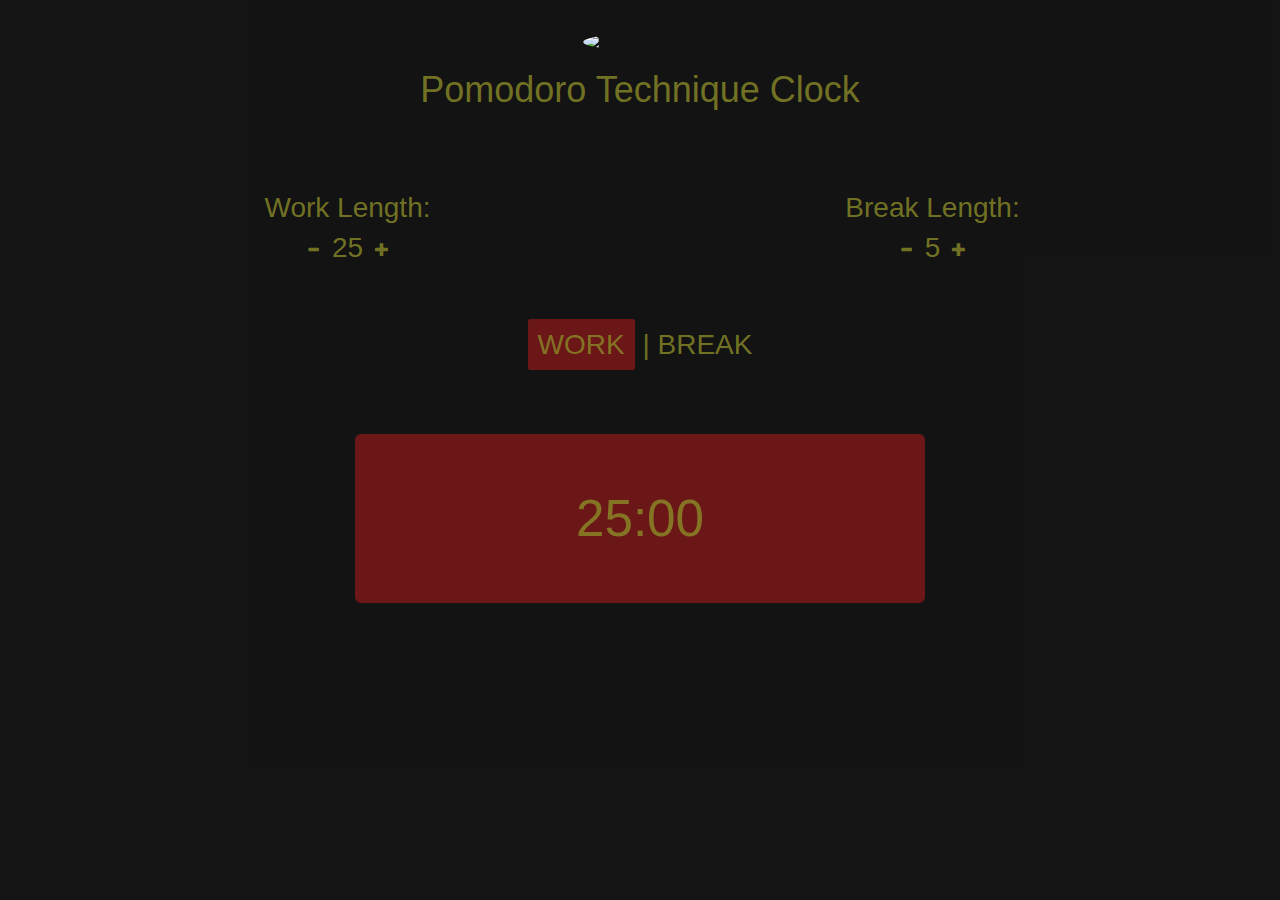
==== fcc_pomodoro_clock_zipline/index.html @ b3dd0638 "add pomodoro zipline" ====
﻿<!DOCTYPE html>
<html>
<head>
    <script src="https://ajax.googleapis.com/ajax/libs/jquery/1.11.3/jquery.min.js"></script>
    <!-- Latest compiled and minified CSS -->
    <link rel="stylesheet" href="https://maxcdn.bootstrapcdn.com/bootstrap/3.3.5/css/bootstrap.min.css">
    <!-- Optional theme -->
    <link rel="stylesheet" href="https://maxcdn.bootstrapcdn.com/bootstrap/3.3.5/css/bootstrap-theme.min.css">
    <!-- Latest compiled and minified JavaScript -->
    <script src="https://maxcdn.bootstrapcdn.com/bootstrap/3.3.5/js/bootstrap.min.js"></script>
    <link rel="stylesheet" href="https://maxcdn.bootstrapcdn.com/font-awesome/4.4.0/css/font-awesome.min.css">
    <link rel="stylesheet" href="pomodoro.css" />
    <script src="pomodoro.js"></script>
    <title>Pomodoro</title>
    <meta charset="utf-8" />
</head>
<body>
    <div class="container">
        <div class="row">
            <div class="col-lg-12 col-md-12 col-sm-12 col-xs-12">
                <img class="img-responsive img-circle tomato center-block" src="http://home.nightcpu.com/images/pomo.png" />
                <h1 class="text-center">Pomodoro Technique Clock</h1>
            </div>
        </div>
        <div class="row timers-row">
            <div class="col-lg-6 col-md-6 col-sm-6 col-xs-6">
                <div class="headers text-center">Work Length:</div>
                <div class="text-center">
                    <span class="glyphicon glyphicon-minus pbutton pbutton-down controls controls-left"></span>
                    <span id="pomodoro"></span>
                    <span class="glyphicon glyphicon-plus pbutton pbutton-up controls controls-right"></span>
                </div>
            </div>
            <div class="col-lg-6 col-md-6 col-sm-6 col-xs-6">
                <div class="headers text-center">Break Length:</div>
                <div class="text-center">
                    <span class="glyphicon glyphicon-minus bbutton bbutton-down controls"></span>
                    <span id="break"></span>
                    <span class="glyphicon glyphicon-plus bbutton bbutton-up controls"></span>
                </div>
            </div>
        </div>
        <div class="row">
            <div class="col-lg-12 col-md-12 col-sm-12 col-xs-12 text-center">
                <div class="session-name"><span class="work">WORK</span><span> | </span><span class="break">BREAK</span></div>
            </div>
        </div>
        <div class="row">
            <div class="col-lg-12 col-md-12 col-sm-12 col-xs-12 text-center">
                <div class="pomodoro-display center-block jumbotron"></div>
            </div>
        </div>
    </div>
</body>
</html>
---- fcc_pomodoro_clock_zipline/pomodoro.css ----
﻿* {
  -moz-user-select: none;
  -webkit-user-select: none;
}

html,
body {
  height: 100%;
  width: 100%;
  margin: 0;
  padding: 0;
  background: rgba(10, 10, 10, .8);
  color:rgba(140, 140, 40, .8);
}
.tomato {
  margin-top:3%;
  width:10%
}
.timers-row {
  margin-top: 6%;
}

.headers {
  font-size: 2em;
}

.controls {
  cursor: pointer;
  font-size: 1em;
  vertical-align: middle;
  padding: 8px;
}

#pomodoro {
  font-size: 2em;
  vertical-align: middle;
}

#break {
  font-size: 2em;
  vertical-align: middle;
}
.session-name {
  margin-top:5%;
  font-size:2em;
}
.work {
  border-radius:2px;
}
.break {
  border-radius:2px;
}
.work-session {
  background-color:rgba(240, 30, 30, .4);
  padding:10px
}
.break-session {
  background-color:rgba(240, 30, 30, .4);
  padding:10px;
}
.pomodoro-display {
  margin-top: 6%;
  font-size: 4vmax;
  background: rgba(240, 30, 30, .4);
  cursor:pointer;
  width: 50%;
}
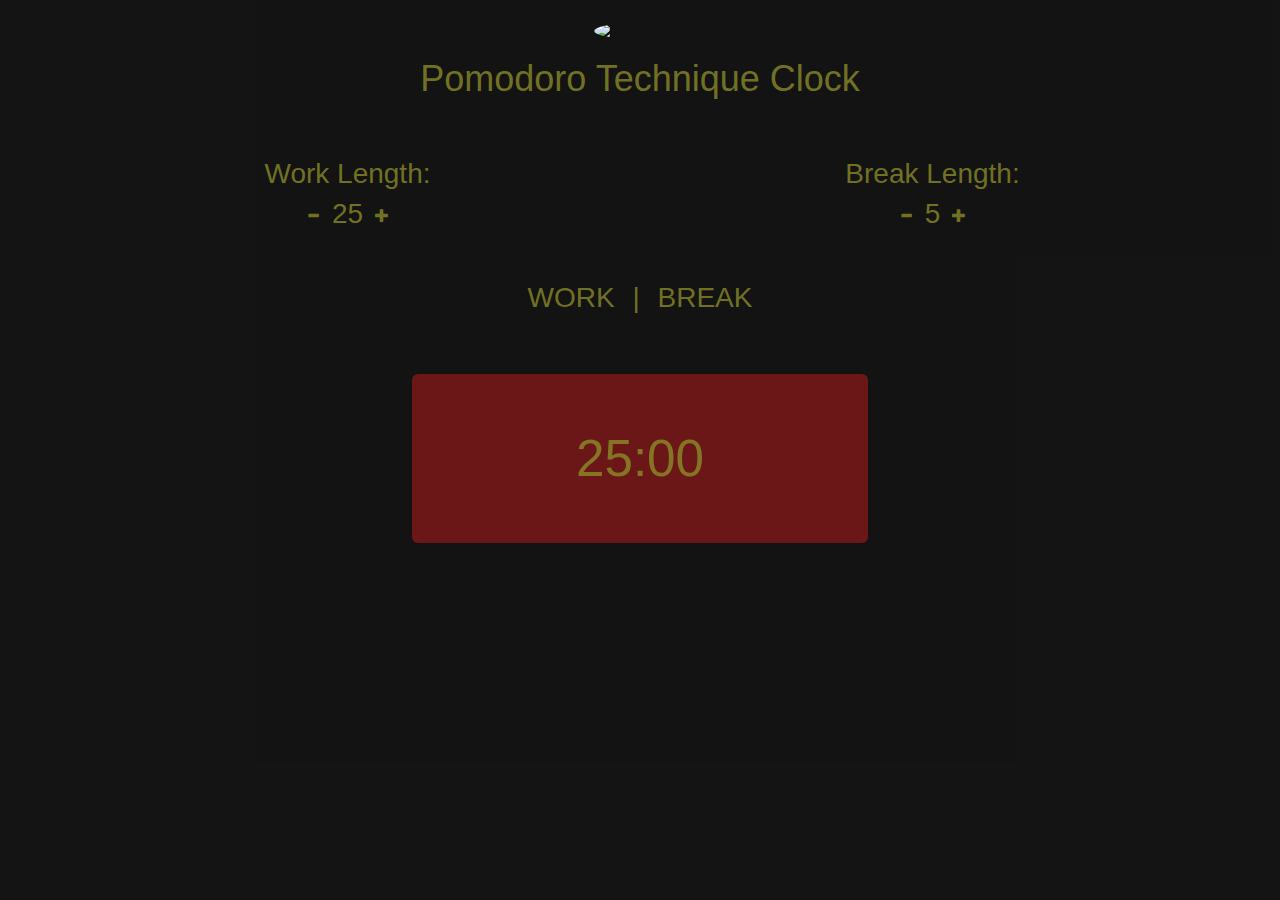
==== commit f6538ad9: "finishing touches" ====
--- a/fcc_pomodoro_clock_zipline/index.html
+++ b/fcc_pomodoro_clock_zipline/index.html
@@ -18,7 +18,7 @@
     <div class="container">
         <div class="row">
             <div class="col-lg-12 col-md-12 col-sm-12 col-xs-12">
-                <img class="img-responsive img-circle tomato center-block" src="http://home.nightcpu.com/images/pomo.png" />
+                <a href="https://en.wikipedia.org/wiki/Pomodoro_Technique"><img class="img-responsive img-circle tomato center-block" src="http://home.nightcpu.com/images/pomo.png" /></a>
                 <h1 class="text-center">Pomodoro Technique Clock</h1>
             </div>
         </div>
@@ -42,7 +42,7 @@
         </div>
         <div class="row">
             <div class="col-lg-12 col-md-12 col-sm-12 col-xs-12 text-center">
-                <div class="session-name"><span class="work">WORK</span><span> | </span><span class="break">BREAK</span></div>
+                <div class="session-name"><div class="work">WORK<div class="inner-work"></div></div><span> | </span><div class="break">BREAK<div class="inner-break"></div></div></div>
             </div>
         </div>
         <div class="row">
--- a/fcc_pomodoro_clock_zipline/pomodoro.css
+++ b/fcc_pomodoro_clock_zipline/pomodoro.css
@@ -1,67 +1,97 @@
 ﻿* {
-  -moz-user-select: none;
-  -webkit-user-select: none;
+    -moz-user-select: none;
+    -webkit-user-select: none;
+}
+html,
+body {
+    height: 100%;
+    width: 100%;
+    margin: 0;
+    padding: 0;
+    background: rgba(10, 10, 10, .8);
+    color: rgba(140, 140, 40, .8);
 }
 
-html,
-body {
-  height: 100%;
-  width: 100%;
-  margin: 0;
-  padding: 0;
-  background: rgba(10, 10, 10, .8);
-  color:rgba(140, 140, 40, .8);
+.tomato {
+    margin-top: 2%;
+    width: 8%;
 }
-.tomato {
-  margin-top:3%;
-  width:10%
-}
+
 .timers-row {
-  margin-top: 6%;
+    margin-top: 4%;
 }
 
 .headers {
-  font-size: 2em;
+    font-size: 2em;
 }
 
 .controls {
-  cursor: pointer;
-  font-size: 1em;
-  vertical-align: middle;
-  padding: 8px;
+    cursor: pointer;
+    font-size: 1em;
+    vertical-align: middle;
+    padding: 8px;
 }
 
 #pomodoro {
-  font-size: 2em;
-  vertical-align: middle;
+    font-size: 2em;
+    vertical-align: middle;
 }
 
 #break {
-  font-size: 2em;
-  vertical-align: middle;
+    font-size: 2em;
+    vertical-align: middle;
 }
+
 .session-name {
-  margin-top:5%;
-  font-size:2em;
+    margin-top: 3%;
+    font-size: 2em;
+}
+
+.session-name > div {
+    display: inline-block;
+}
+
+.inner-work {
+    top: 0;
+    left: 0;
+    position: absolute;
+    width: 0%;
+    height: 100%;
+    border-radius: 2px;
+    background:rgba(200, 106, 0,.3);
+}
+.inner-break {
+    top: 0;
+    left: 0;
+    position: absolute;
+    width: 0%;
+    height: 100%;
+    border-radius: 2px;
+    background:rgba(200, 106, 0,.3);
 }
 .work {
-  border-radius:2px;
+    position: relative;
+    border-radius: 2px;
+    padding: 10px;
+
 }
+
 .break {
-  border-radius:2px;
+    position: relative;
+    border-radius: 2px;
+    padding: 10px;
 }
-.work-session {
-  background-color:rgba(240, 30, 30, .4);
-  padding:10px
+
+.session-on {
+    background-color: rgba(240, 30, 30, .4);
+    padding:10px;
 }
-.break-session {
-  background-color:rgba(240, 30, 30, .4);
-  padding:10px;
+
+.pomodoro-display {
+    position: relative;
+    margin-top: 4%;
+    font-size: 4vmax;
+    background: rgba(240, 30, 30, .4);
+    cursor: pointer;
+    width: 40%;
 }
-.pomodoro-display {
-  margin-top: 6%;
-  font-size: 4vmax;
-  background: rgba(240, 30, 30, .4);
-  cursor:pointer;
-  width: 50%;
-}